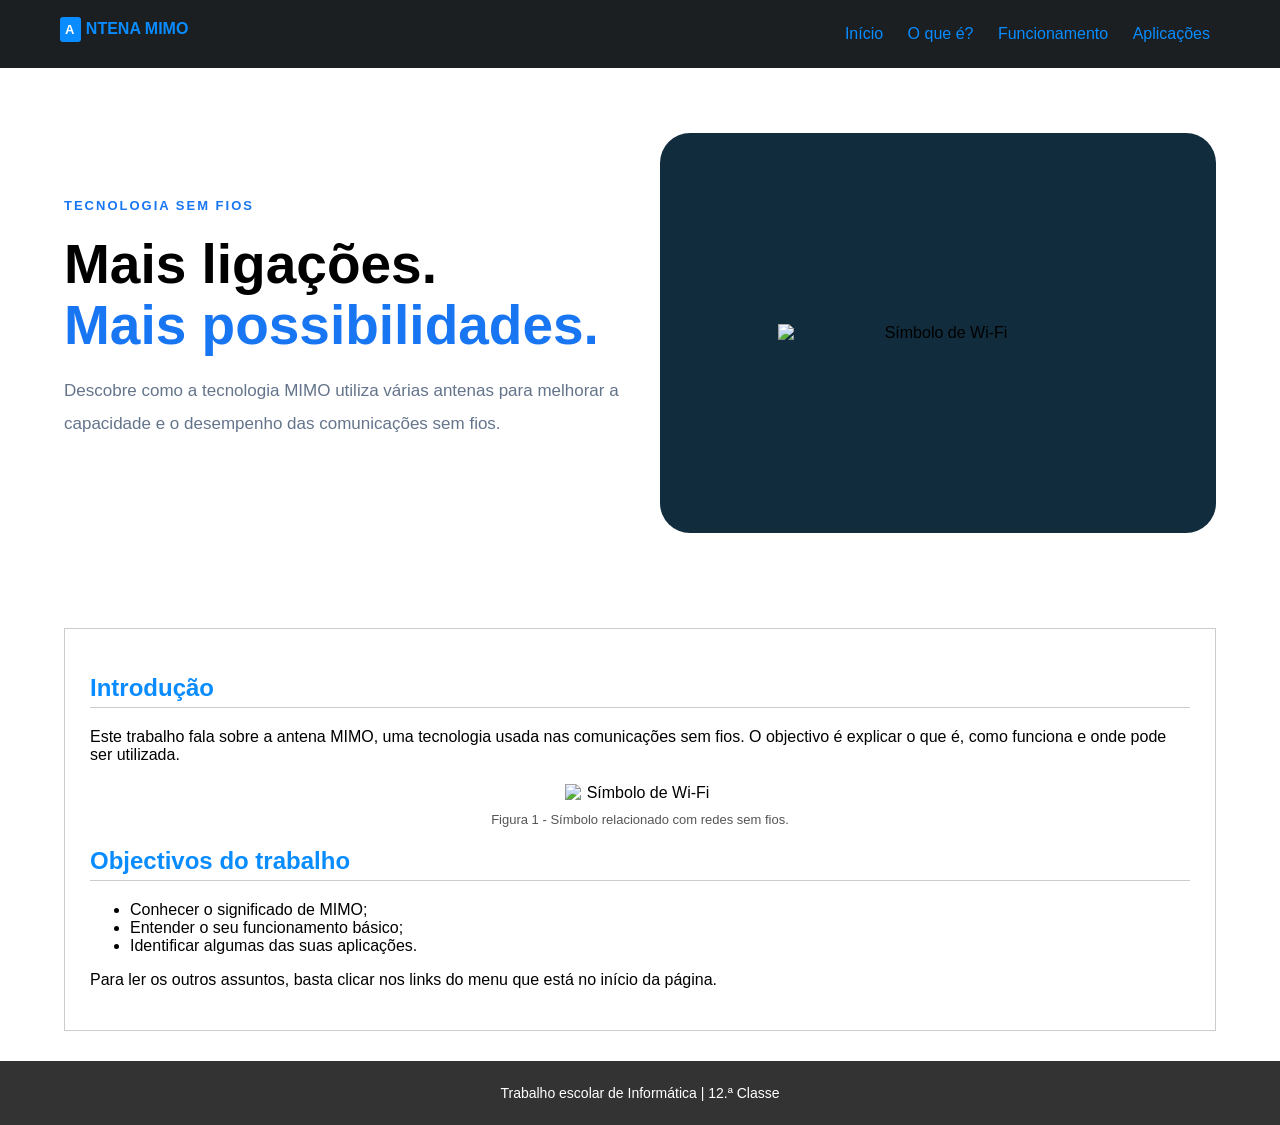
==== index.html @ bcbbe99d "commit" ====
<!doctype html>
<html lang="pt">
  <head>
    <meta charset="UTF-8" />
    <meta name="viewport" content="width=device-width, initial-scale=1.0" />
    <title>Antena MIMO - Página Inicial</title>
    <link rel="stylesheet" href="css/style.css" />
  </head>
  <body>
    <nav>
      <div class="titulo"><span>A</span> NTENA MIMO</div>
      <div>
        <a href="index.html">Início</a>
        <a href="o-que-e.html">O que é?</a>
        <a href="funcionamento.html">Funcionamento</a>
        <a href="aplicacoes.html">Aplicações</a>
      </div>
    </nav>

    <header class="cabecalho">
      <div class="titulo">
        <span>TECNOLOGIA SEM FIOS</span>

        <h1>
          Mais ligações.<br />
          <strong>Mais possibilidades.</strong>
        </h1>

        <p>
          Descobre como a tecnologia MIMO utiliza várias antenas para melhorar a
          capacidade e o desempenho das comunicações sem fios.
        </p>
      </div>

      <div class="imagem">
        <img
          src="https://upload.wikimedia.org/wikipedia/commons/thumb/3/3b/WiFi_Logo.svg/320px-WiFi_Logo.svg.png"
          alt="Símbolo de Wi-Fi"
        />
      </div>
    </header>

    <main>
      <h2>Introdução</h2>
      <p>
        Este trabalho fala sobre a antena MIMO, uma tecnologia usada nas
        comunicações sem fios. O objectivo é explicar o que é, como funciona e
        onde pode ser utilizada.
      </p>

      <div class="imagem">
        <img
          src="https://upload.wikimedia.org/wikipedia/commons/thumb/3/3b/WiFi_Logo.svg/320px-WiFi_Logo.svg.png"
          alt="Símbolo de Wi-Fi"
        />
        <p>Figura 1 - Símbolo relacionado com redes sem fios.</p>
      </div>

      <h2>Objectivos do trabalho</h2>
      <ul>
        <li>Conhecer o significado de MIMO;</li>
        <li>Entender o seu funcionamento básico;</li>
        <li>Identificar algumas das suas aplicações.</li>
      </ul>
      <p>
        Para ler os outros assuntos, basta clicar nos links do menu que está no
        início da página.
      </p>
    </main>

    <footer>
      <p>Trabalho escolar de Informática | 12.ª Classe</p>
    </footer>
  </body>
</html>
---- css/style.css ----
body {
  font-family: Arial, sans-serif;
  margin: 0;
}

nav {
  display: flex;
  justify-content: space-between;
  background-color: #1b1f22;

  padding: 20px 60px;
}

nav .titulo span {
  background-color: #098cff;
  padding: 5px 5px;
  border-radius: 3px;
  color: white;
}

nav .titulo {
  color: #098cff;
  font-weight: bold;
}

nav a {
  color: #098cff;
  text-decoration: none;
  display: inline-block;
  margin: 5px 10px;
}

nav a:hover {
  text-decoration: underline;
}

.cabecalho {
  display: flex;
  align-items: center;
  justify-content: space-between;
  gap: 40px;
  padding: 45px 5%;
}

.titulo {
  flex: 1;
}

.titulo span {
  color: #1976f3;
  font-size: 13px;
  font-weight: bold;
  letter-spacing: 2px;
}

.titulo h1 {
  font-size: 55px;
  line-height: 1.1;
  margin: 20px 0;
}

.titulo h1 strong {
  color: #1976f3;
}

.titulo p {
  color: #64748b;
  font-size: 17px;
  line-height: 1.9;
  margin-bottom: 30px;
}

.cabecalho .imagem {
  flex: 1;
  background-color: #102c3d;
  min-height: 400px;
  border-radius: 30px;
  display: flex;
  align-items: center;
  justify-content: center;
}

.cabecalho .imagem img {
  width: 70%;
  max-width: 320px;
}

main {
  background-color: white;
  width: 90%;
  max-width: 1400px;
  margin: 30px auto;
  padding: 25px;
  border: 1px solid #cccccc;
  box-sizing: border-box;
}

main img {
  max-width: 100%;
  height: auto;
  display: block;
  margin: 0 auto;
}

.imagem {
  max-width: 100%;
  text-align: center;
  margin: 25px auto;
}

.imagem p {
  margin-top: 10px;
  font-size: 14px;
}

h2 {
  color: #098cff;
  border-bottom: 1px solid #cccccc;
  padding-bottom: 5px;
}

h3 {
  color: #333333;
}

.imagem {
  text-align: center;
  margin: 20px 0;
}

.imagem img {
  width: 150px;
  max-width: 100%;
}

.imagem p,
.legenda {
  font-size: 13px;
  color: #555555;
}

.nota {
  background-color: #f2f6fa;
  border-left: 4px solid #098cff;
  padding: 10px;
  margin-top: 20px;
}

.esquema {
  text-align: center;
  margin: 25px 0 10px;
}

.equipamento {
  display: inline-block;
  background-color: #e4edf5;
  border: 1px solid #098cff;
  padding: 15px;
  margin: 5px;
}

.seta {
  color: #098cff;
  font-weight: bold;
}

footer {
  background-color: #333333;
  color: white;
  text-align: center;
  padding: 10px;
  font-size: 14px;
}

@media (max-width: 600px) {
  main {
    margin: 10px;
    padding: 15px;
  }

  nav a {
    margin: 5px;
  }
}
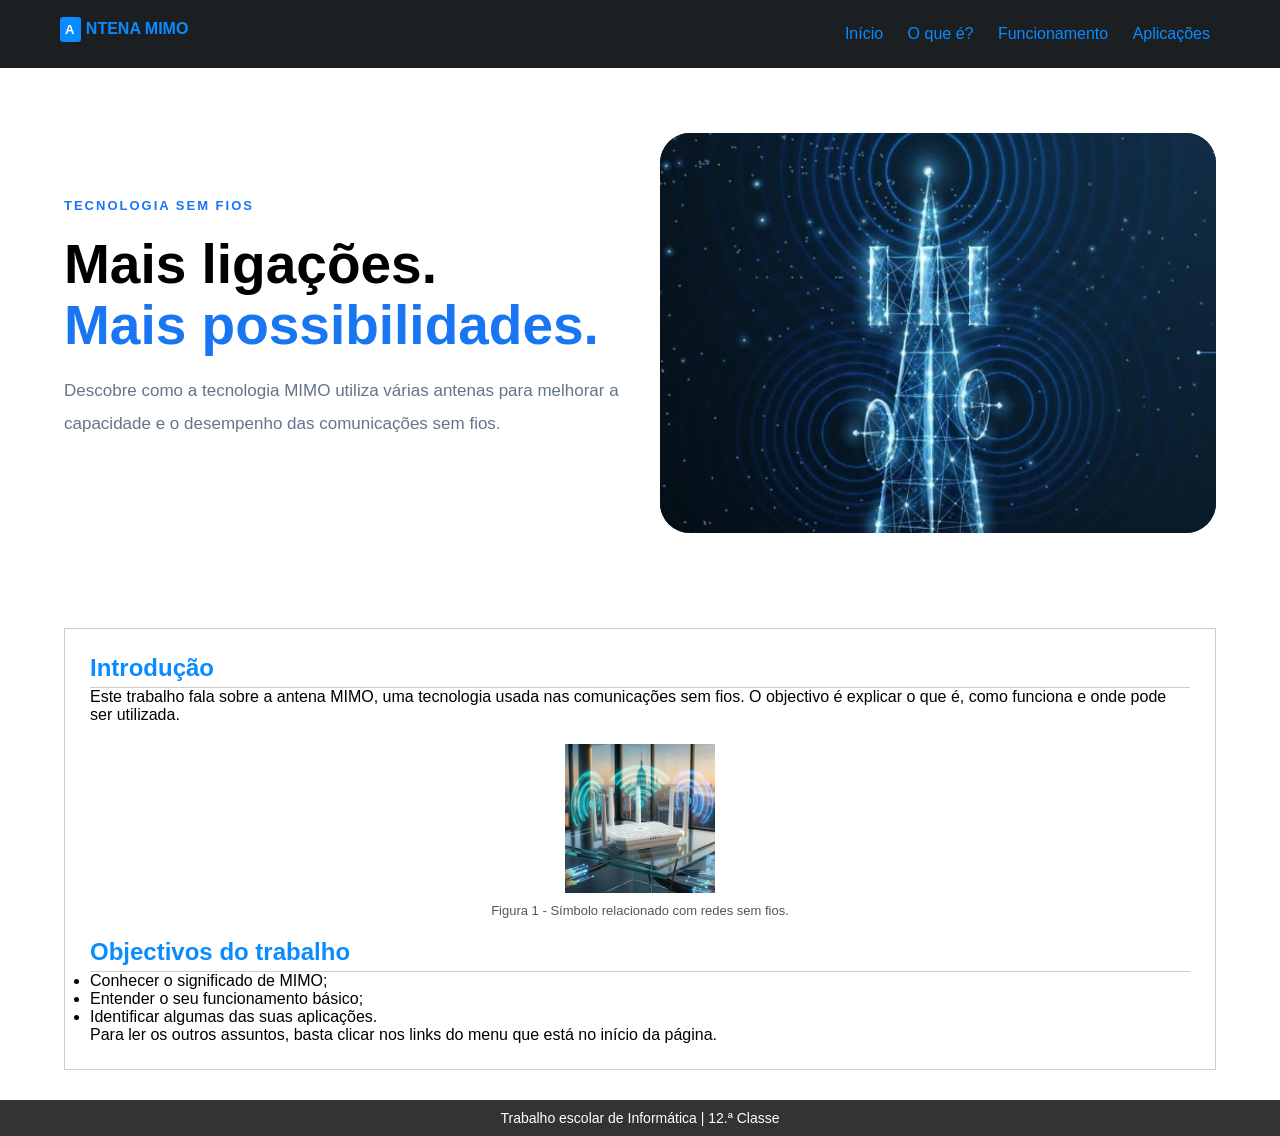
==== commit 4963422e: "commit" ====
--- a/index.html
+++ b/index.html
@@ -1,75 +1,69 @@
-<!doctype html>
-<html lang="pt">
-  <head>
-    <meta charset="UTF-8" />
-    <meta name="viewport" content="width=device-width, initial-scale=1.0" />
-    <title>Antena MIMO - Página Inicial</title>
-    <link rel="stylesheet" href="css/style.css" />
-  </head>
-  <body>
-    <nav>
-      <div class="titulo"><span>A</span> NTENA MIMO</div>
-      <div>
-        <a href="index.html">Início</a>
-        <a href="o-que-e.html">O que é?</a>
-        <a href="funcionamento.html">Funcionamento</a>
-        <a href="aplicacoes.html">Aplicações</a>
-      </div>
-    </nav>
-
-    <header class="cabecalho">
-      <div class="titulo">
-        <span>TECNOLOGIA SEM FIOS</span>
-
-        <h1>
-          Mais ligações.<br />
-          <strong>Mais possibilidades.</strong>
-        </h1>
-
-        <p>
-          Descobre como a tecnologia MIMO utiliza várias antenas para melhorar a
-          capacidade e o desempenho das comunicações sem fios.
-        </p>
-      </div>
-
-      <div class="imagem">
-        <img
-          src="https://upload.wikimedia.org/wikipedia/commons/thumb/3/3b/WiFi_Logo.svg/320px-WiFi_Logo.svg.png"
-          alt="Símbolo de Wi-Fi"
-        />
-      </div>
-    </header>
-
-    <main>
-      <h2>Introdução</h2>
-      <p>
-        Este trabalho fala sobre a antena MIMO, uma tecnologia usada nas
-        comunicações sem fios. O objectivo é explicar o que é, como funciona e
-        onde pode ser utilizada.
-      </p>
-
-      <div class="imagem">
-        <img
-          src="https://upload.wikimedia.org/wikipedia/commons/thumb/3/3b/WiFi_Logo.svg/320px-WiFi_Logo.svg.png"
-          alt="Símbolo de Wi-Fi"
-        />
-        <p>Figura 1 - Símbolo relacionado com redes sem fios.</p>
-      </div>
-
-      <h2>Objectivos do trabalho</h2>
-      <ul>
-        <li>Conhecer o significado de MIMO;</li>
-        <li>Entender o seu funcionamento básico;</li>
-        <li>Identificar algumas das suas aplicações.</li>
-      </ul>
-      <p>
-        Para ler os outros assuntos, basta clicar nos links do menu que está no
-        início da página.
-      </p>
-    </main>
-
-    <footer>
-      <p>Trabalho escolar de Informática | 12.ª Classe</p>
-    </footer>
-  </body>
-</html>
+<!doctype html>
+<html lang="pt">
+  <head>
+    <meta charset="UTF-8" />
+    <meta name="viewport" content="width=device-width, initial-scale=1.0" />
+    <title>Antena MIMO - Página Inicial</title>
+    <link rel="stylesheet" href="css/style.css" />
+  </head>
+  <body>
+    <nav>
+      <div class="titulo"><span>A</span> NTENA MIMO</div>
+      <div>
+        <a href="index.html">Início</a>
+        <a href="o-que-e.html">O que é?</a>
+        <a href="funcionamento.html">Funcionamento</a>
+        <a href="aplicacoes.html">Aplicações</a>
+      </div>
+    </nav>
+
+    <header class="cabecalho">
+      <div class="titulo">
+        <span>TECNOLOGIA SEM FIOS</span>
+
+        <h1>
+          Mais ligações.<br />
+          <strong>Mais possibilidades.</strong>
+        </h1>
+
+        <p>
+          Descobre como a tecnologia MIMO utiliza várias antenas para melhorar a
+          capacidade e o desempenho das comunicações sem fios.
+        </p>
+      </div>
+
+      <div class="imagem">
+        <img src="img/1.jpeg" alt="Imagem ilustrativa de antenas MIMO" />
+      </div>
+    </header>
+
+    <main>
+      <h2>Introdução</h2>
+      <p>
+        Este trabalho fala sobre a antena MIMO, uma tecnologia usada nas
+        comunicações sem fios. O objectivo é explicar o que é, como funciona e
+        onde pode ser utilizada.
+      </p>
+
+      <div class="imagem">
+        <img src="img/2.jpeg" alt="Símbolo de Wi-Fi" />
+        <p>Figura 1 - Símbolo relacionado com redes sem fios.</p>
+      </div>
+
+      <h2>Objectivos do trabalho</h2>
+      <ul>
+        <li>Conhecer o significado de MIMO;</li>
+        <li>Entender o seu funcionamento básico;</li>
+        <li>Identificar algumas das suas aplicações.</li>
+      </ul>
+      <p>
+        Para ler os outros assuntos, basta clicar nos links do menu que está no
+        início da página.
+      </p>
+    </main>
+
+    <footer>
+      <p>Trabalho escolar de Informática | 12.ª Classe</p>
+    </footer>
+  </body>
+</html>
--- a/css/style.css
+++ b/css/style.css
@@ -1,184 +1,187 @@
-body {
-  font-family: Arial, sans-serif;
-  margin: 0;
-}
-
-nav {
-  display: flex;
-  justify-content: space-between;
-  background-color: #1b1f22;
-
-  padding: 20px 60px;
-}
-
-nav .titulo span {
-  background-color: #098cff;
-  padding: 5px 5px;
-  border-radius: 3px;
-  color: white;
-}
-
-nav .titulo {
-  color: #098cff;
-  font-weight: bold;
-}
-
-nav a {
-  color: #098cff;
-  text-decoration: none;
-  display: inline-block;
-  margin: 5px 10px;
-}
-
-nav a:hover {
-  text-decoration: underline;
-}
-
-.cabecalho {
-  display: flex;
-  align-items: center;
-  justify-content: space-between;
-  gap: 40px;
-  padding: 45px 5%;
-}
-
-.titulo {
-  flex: 1;
-}
-
-.titulo span {
-  color: #1976f3;
-  font-size: 13px;
-  font-weight: bold;
-  letter-spacing: 2px;
-}
-
-.titulo h1 {
-  font-size: 55px;
-  line-height: 1.1;
-  margin: 20px 0;
-}
-
-.titulo h1 strong {
-  color: #1976f3;
-}
-
-.titulo p {
-  color: #64748b;
-  font-size: 17px;
-  line-height: 1.9;
-  margin-bottom: 30px;
-}
-
-.cabecalho .imagem {
-  flex: 1;
-  background-color: #102c3d;
-  min-height: 400px;
-  border-radius: 30px;
-  display: flex;
-  align-items: center;
-  justify-content: center;
-}
-
-.cabecalho .imagem img {
-  width: 70%;
-  max-width: 320px;
-}
-
-main {
-  background-color: white;
-  width: 90%;
-  max-width: 1400px;
-  margin: 30px auto;
-  padding: 25px;
-  border: 1px solid #cccccc;
-  box-sizing: border-box;
-}
-
-main img {
-  max-width: 100%;
-  height: auto;
-  display: block;
-  margin: 0 auto;
-}
-
-.imagem {
-  max-width: 100%;
-  text-align: center;
-  margin: 25px auto;
-}
-
-.imagem p {
-  margin-top: 10px;
-  font-size: 14px;
-}
-
-h2 {
-  color: #098cff;
-  border-bottom: 1px solid #cccccc;
-  padding-bottom: 5px;
-}
-
-h3 {
-  color: #333333;
-}
-
-.imagem {
-  text-align: center;
-  margin: 20px 0;
-}
-
-.imagem img {
-  width: 150px;
-  max-width: 100%;
-}
-
-.imagem p,
-.legenda {
-  font-size: 13px;
-  color: #555555;
-}
-
-.nota {
-  background-color: #f2f6fa;
-  border-left: 4px solid #098cff;
-  padding: 10px;
-  margin-top: 20px;
-}
-
-.esquema {
-  text-align: center;
-  margin: 25px 0 10px;
-}
-
-.equipamento {
-  display: inline-block;
-  background-color: #e4edf5;
-  border: 1px solid #098cff;
-  padding: 15px;
-  margin: 5px;
-}
-
-.seta {
-  color: #098cff;
-  font-weight: bold;
-}
-
-footer {
-  background-color: #333333;
-  color: white;
-  text-align: center;
-  padding: 10px;
-  font-size: 14px;
-}
-
-@media (max-width: 600px) {
-  main {
-    margin: 10px;
-    padding: 15px;
-  }
-
-  nav a {
-    margin: 5px;
-  }
-}
+* {
+  font-family: Arial, sans-serif;
+  margin: 0;
+  padding: 0;
+}
+
+nav {
+  display: flex;
+  justify-content: space-between;
+  background-color: #1b1f22;
+
+  padding: 20px 60px;
+}
+
+nav .titulo span {
+  background-color: #098cff;
+  padding: 5px 5px;
+  border-radius: 3px;
+  color: white;
+}
+
+nav .titulo {
+  color: #098cff;
+  font-weight: bold;
+}
+
+nav a {
+  color: #098cff;
+  text-decoration: none;
+  display: inline-block;
+  margin: 5px 10px;
+}
+
+nav a:hover {
+  text-decoration: underline;
+}
+
+.cabecalho {
+  display: flex;
+  align-items: center;
+  justify-content: space-between;
+  gap: 40px;
+  padding: 45px 5%;
+}
+
+.titulo {
+  flex: 1;
+}
+
+.titulo span {
+  color: #1976f3;
+  font-size: 13px;
+  font-weight: bold;
+  letter-spacing: 2px;
+}
+
+.titulo h1 {
+  font-size: 55px;
+  line-height: 1.1;
+  margin: 20px 0;
+}
+
+.titulo h1 strong {
+  color: #1976f3;
+}
+
+.titulo p {
+  color: #64748b;
+  font-size: 17px;
+  line-height: 1.9;
+  margin-bottom: 30px;
+}
+
+.cabecalho .imagem {
+  flex: 1;
+  background-color: #102c3d;
+  min-height: 400px;
+  border-radius: 30px;
+  display: flex;
+  align-items: center;
+
+  justify-content: center;
+}
+.cabecalho .imagem img {
+  width: 100%;
+  height: 400px;
+  border-radius: 30px;
+  object-fit: cover;
+}
+
+main {
+  background-color: white;
+  width: 90%;
+  max-width: 1400px;
+  margin: 30px auto;
+  padding: 25px;
+  border: 1px solid #cccccc;
+  box-sizing: border-box;
+}
+
+main img {
+  max-width: 100%;
+  height: auto;
+  display: block;
+  margin: 0 auto;
+}
+
+.imagem {
+  max-width: 100%;
+  text-align: center;
+  margin: 25px auto;
+}
+
+.imagem p {
+  margin-top: 10px;
+  font-size: 14px;
+}
+
+h2 {
+  color: #098cff;
+  border-bottom: 1px solid #cccccc;
+  padding-bottom: 5px;
+}
+
+h3 {
+  color: #333333;
+}
+
+.imagem {
+  text-align: center;
+  margin: 20px 0;
+}
+
+.imagem img {
+  width: 150px;
+  max-width: 100%;
+}
+
+.imagem p,
+.legenda {
+  font-size: 13px;
+  color: #555555;
+}
+
+.nota {
+  background-color: #f2f6fa;
+  border-left: 4px solid #098cff;
+  padding: 10px;
+  margin-top: 20px;
+}
+
+.esquema {
+  text-align: center;
+  margin: 25px 0 10px;
+}
+
+.equipamento {
+  display: inline-block;
+  background-color: #e4edf5;
+  border: 1px solid #098cff;
+  padding: 15px;
+  margin: 5px;
+}
+
+.seta {
+  color: #098cff;
+  font-weight: bold;
+}
+
+footer {
+  background-color: #333333;
+  color: white;
+  text-align: center;
+  padding: 10px;
+  font-size: 14px;
+}
+
+@media (max-width: 600px) {
+  main {
+    margin: 10px;
+    padding: 15px;
+  }
+
+  nav a {
+    margin: 5px;
+  }
+}
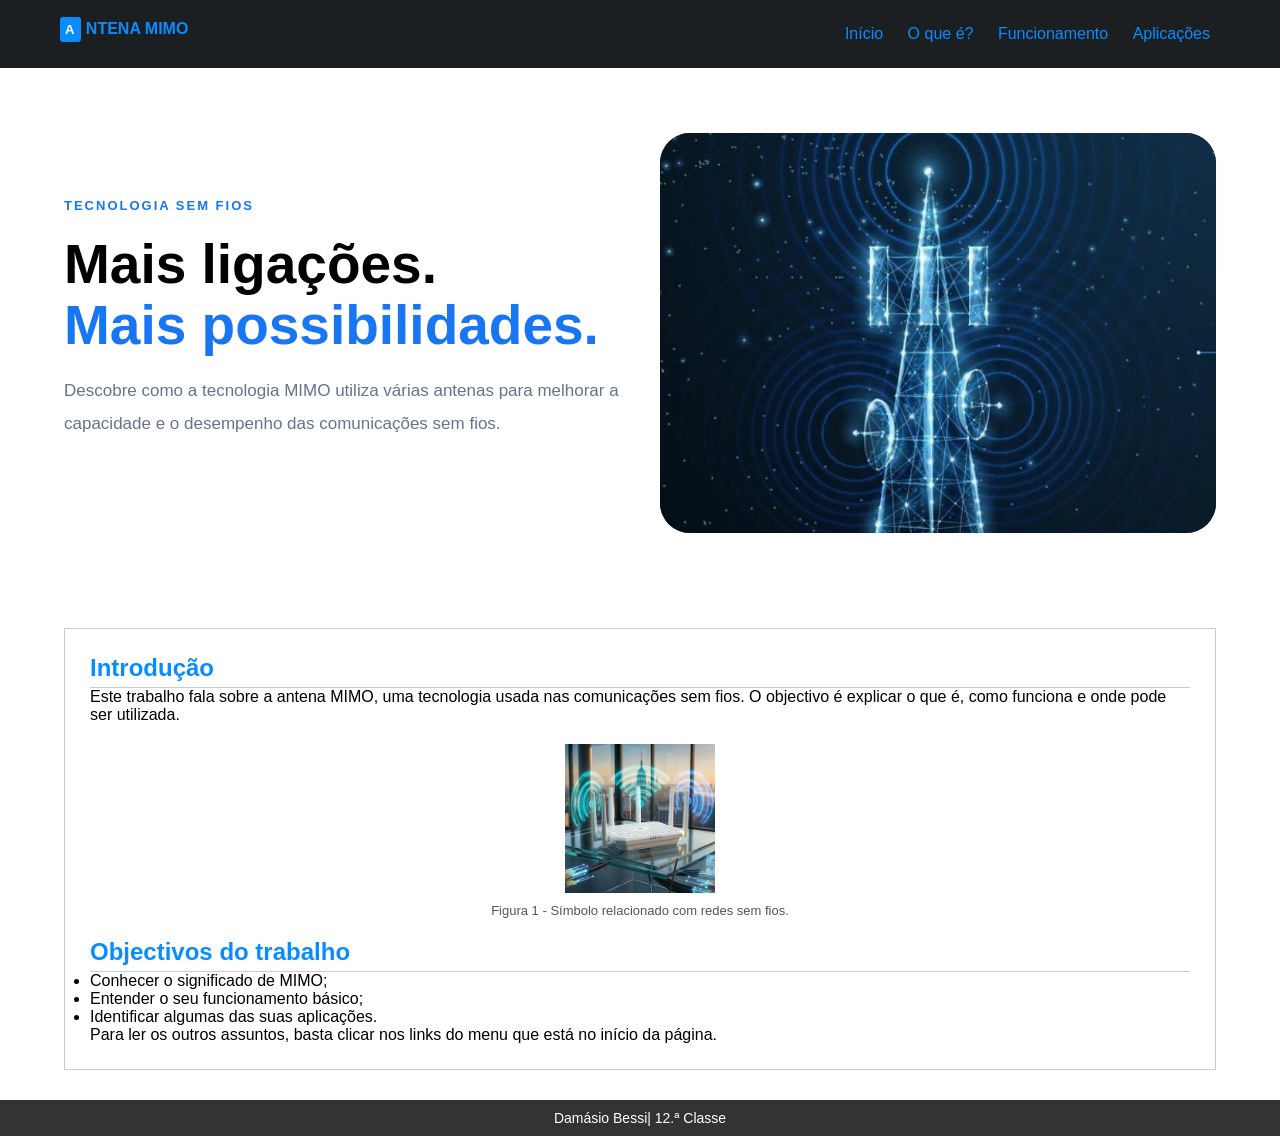
==== commit e59bffbd: "commit" ====
--- a/index.html
+++ b/index.html
@@ -1,69 +1,69 @@
-<!doctype html>
-<html lang="pt">
-  <head>
-    <meta charset="UTF-8" />
-    <meta name="viewport" content="width=device-width, initial-scale=1.0" />
-    <title>Antena MIMO - Página Inicial</title>
-    <link rel="stylesheet" href="css/style.css" />
-  </head>
-  <body>
-    <nav>
-      <div class="titulo"><span>A</span> NTENA MIMO</div>
-      <div>
-        <a href="index.html">Início</a>
-        <a href="o-que-e.html">O que é?</a>
-        <a href="funcionamento.html">Funcionamento</a>
-        <a href="aplicacoes.html">Aplicações</a>
-      </div>
-    </nav>
-
-    <header class="cabecalho">
-      <div class="titulo">
-        <span>TECNOLOGIA SEM FIOS</span>
-
-        <h1>
-          Mais ligações.<br />
-          <strong>Mais possibilidades.</strong>
-        </h1>
-
-        <p>
-          Descobre como a tecnologia MIMO utiliza várias antenas para melhorar a
-          capacidade e o desempenho das comunicações sem fios.
-        </p>
-      </div>
-
-      <div class="imagem">
-        <img src="img/1.jpeg" alt="Imagem ilustrativa de antenas MIMO" />
-      </div>
-    </header>
-
-    <main>
-      <h2>Introdução</h2>
-      <p>
-        Este trabalho fala sobre a antena MIMO, uma tecnologia usada nas
-        comunicações sem fios. O objectivo é explicar o que é, como funciona e
-        onde pode ser utilizada.
-      </p>
-
-      <div class="imagem">
-        <img src="img/2.jpeg" alt="Símbolo de Wi-Fi" />
-        <p>Figura 1 - Símbolo relacionado com redes sem fios.</p>
-      </div>
-
-      <h2>Objectivos do trabalho</h2>
-      <ul>
-        <li>Conhecer o significado de MIMO;</li>
-        <li>Entender o seu funcionamento básico;</li>
-        <li>Identificar algumas das suas aplicações.</li>
-      </ul>
-      <p>
-        Para ler os outros assuntos, basta clicar nos links do menu que está no
-        início da página.
-      </p>
-    </main>
-
-    <footer>
-      <p>Trabalho escolar de Informática | 12.ª Classe</p>
-    </footer>
-  </body>
-</html>
+<!doctype html>
+<html lang="pt">
+  <head>
+    <meta charset="UTF-8" />
+    <meta name="viewport" content="width=device-width, initial-scale=1.0" />
+    <title>Antena MIMO - Página Inicial</title>
+    <link rel="stylesheet" href="css/style.css" />
+  </head>
+  <body>
+    <nav>
+      <div class="titulo"><span>A</span> NTENA MIMO</div>
+      <div>
+        <a href="index.html">Início</a>
+        <a href="o-que-e.html">O que é?</a>
+        <a href="funcionamento.html">Funcionamento</a>
+        <a href="aplicacoes.html">Aplicações</a>
+      </div>
+    </nav>
+
+    <header class="cabecalho">
+      <div class="titulo">
+        <span>TECNOLOGIA SEM FIOS</span>
+
+        <h1>
+          Mais ligações.<br />
+          <strong>Mais possibilidades.</strong>
+        </h1>
+
+        <p>
+          Descobre como a tecnologia MIMO utiliza várias antenas para melhorar a
+          capacidade e o desempenho das comunicações sem fios.
+        </p>
+      </div>
+
+      <div class="imagem">
+        <img src="img/1.jpeg" alt="Imagem ilustrativa de antenas MIMO" />
+      </div>
+    </header>
+
+    <main>
+      <h2>Introdução</h2>
+      <p>
+        Este trabalho fala sobre a antena MIMO, uma tecnologia usada nas
+        comunicações sem fios. O objectivo é explicar o que é, como funciona e
+        onde pode ser utilizada.
+      </p>
+
+      <div class="imagem">
+        <img src="img/2.jpeg" alt="Símbolo de Wi-Fi" />
+        <p>Figura 1 - Símbolo relacionado com redes sem fios.</p>
+      </div>
+
+      <h2>Objectivos do trabalho</h2>
+      <ul>
+        <li>Conhecer o significado de MIMO;</li>
+        <li>Entender o seu funcionamento básico;</li>
+        <li>Identificar algumas das suas aplicações.</li>
+      </ul>
+      <p>
+        Para ler os outros assuntos, basta clicar nos links do menu que está no
+        início da página.
+      </p>
+    </main>
+
+    <footer>
+      <p>Damásio Bessi| 12.ª Classe</p>
+    </footer>
+  </body>
+</html>
--- a/css/style.css
+++ b/css/style.css
@@ -1,187 +1,187 @@
-* {
-  font-family: Arial, sans-serif;
-  margin: 0;
-  padding: 0;
-}
-
-nav {
-  display: flex;
-  justify-content: space-between;
-  background-color: #1b1f22;
-
-  padding: 20px 60px;
-}
-
-nav .titulo span {
-  background-color: #098cff;
-  padding: 5px 5px;
-  border-radius: 3px;
-  color: white;
-}
-
-nav .titulo {
-  color: #098cff;
-  font-weight: bold;
-}
-
-nav a {
-  color: #098cff;
-  text-decoration: none;
-  display: inline-block;
-  margin: 5px 10px;
-}
-
-nav a:hover {
-  text-decoration: underline;
-}
-
-.cabecalho {
-  display: flex;
-  align-items: center;
-  justify-content: space-between;
-  gap: 40px;
-  padding: 45px 5%;
-}
-
-.titulo {
-  flex: 1;
-}
-
-.titulo span {
-  color: #1976f3;
-  font-size: 13px;
-  font-weight: bold;
-  letter-spacing: 2px;
-}
-
-.titulo h1 {
-  font-size: 55px;
-  line-height: 1.1;
-  margin: 20px 0;
-}
-
-.titulo h1 strong {
-  color: #1976f3;
-}
-
-.titulo p {
-  color: #64748b;
-  font-size: 17px;
-  line-height: 1.9;
-  margin-bottom: 30px;
-}
-
-.cabecalho .imagem {
-  flex: 1;
-  background-color: #102c3d;
-  min-height: 400px;
-  border-radius: 30px;
-  display: flex;
-  align-items: center;
-
-  justify-content: center;
-}
-.cabecalho .imagem img {
-  width: 100%;
-  height: 400px;
-  border-radius: 30px;
-  object-fit: cover;
-}
-
-main {
-  background-color: white;
-  width: 90%;
-  max-width: 1400px;
-  margin: 30px auto;
-  padding: 25px;
-  border: 1px solid #cccccc;
-  box-sizing: border-box;
-}
-
-main img {
-  max-width: 100%;
-  height: auto;
-  display: block;
-  margin: 0 auto;
-}
-
-.imagem {
-  max-width: 100%;
-  text-align: center;
-  margin: 25px auto;
-}
-
-.imagem p {
-  margin-top: 10px;
-  font-size: 14px;
-}
-
-h2 {
-  color: #098cff;
-  border-bottom: 1px solid #cccccc;
-  padding-bottom: 5px;
-}
-
-h3 {
-  color: #333333;
-}
-
-.imagem {
-  text-align: center;
-  margin: 20px 0;
-}
-
-.imagem img {
-  width: 150px;
-  max-width: 100%;
-}
-
-.imagem p,
-.legenda {
-  font-size: 13px;
-  color: #555555;
-}
-
-.nota {
-  background-color: #f2f6fa;
-  border-left: 4px solid #098cff;
-  padding: 10px;
-  margin-top: 20px;
-}
-
-.esquema {
-  text-align: center;
-  margin: 25px 0 10px;
-}
-
-.equipamento {
-  display: inline-block;
-  background-color: #e4edf5;
-  border: 1px solid #098cff;
-  padding: 15px;
-  margin: 5px;
-}
-
-.seta {
-  color: #098cff;
-  font-weight: bold;
-}
-
-footer {
-  background-color: #333333;
-  color: white;
-  text-align: center;
-  padding: 10px;
-  font-size: 14px;
-}
-
-@media (max-width: 600px) {
-  main {
-    margin: 10px;
-    padding: 15px;
-  }
-
-  nav a {
-    margin: 5px;
-  }
-}
+* {
+  font-family: Arial, sans-serif;
+  margin: 0;
+  padding: 0;
+}
+
+nav {
+  display: flex;
+  justify-content: space-between;
+  background-color: #1b1f22;
+
+  padding: 20px 60px;
+}
+
+nav .titulo span {
+  background-color: #098cff;
+  padding: 5px 5px;
+  border-radius: 3px;
+  color: white;
+}
+
+nav .titulo {
+  color: #098cff;
+  font-weight: bold;
+}
+
+nav a {
+  color: #098cff;
+  text-decoration: none;
+  display: inline-block;
+  margin: 5px 10px;
+}
+
+nav a:hover {
+  text-decoration: underline;
+}
+
+.cabecalho {
+  display: flex;
+  align-items: center;
+  justify-content: space-between;
+  gap: 40px;
+  padding: 45px 5%;
+}
+
+.titulo {
+  flex: 1;
+}
+
+.titulo span {
+  color: #1976f3;
+  font-size: 13px;
+  font-weight: bold;
+  letter-spacing: 2px;
+}
+
+.titulo h1 {
+  font-size: 55px;
+  line-height: 1.1;
+  margin: 20px 0;
+}
+
+.titulo h1 strong {
+  color: #1976f3;
+}
+
+.titulo p {
+  color: #64748b;
+  font-size: 17px;
+  line-height: 1.9;
+  margin-bottom: 30px;
+}
+
+.cabecalho .imagem {
+  flex: 1;
+  background-color: #102c3d;
+  min-height: 400px;
+  border-radius: 30px;
+  display: flex;
+  align-items: center;
+
+  justify-content: center;
+}
+.cabecalho .imagem img {
+  width: 100%;
+  height: 400px;
+  border-radius: 30px;
+  object-fit: cover;
+}
+
+main {
+  background-color: white;
+  width: 90%;
+  max-width: 1400px;
+  margin: 30px auto;
+  padding: 25px;
+  border: 1px solid #cccccc;
+  box-sizing: border-box;
+}
+
+main img {
+  max-width: 100%;
+  height: auto;
+  display: block;
+  margin: 0 auto;
+}
+
+.imagem {
+  max-width: 100%;
+  text-align: center;
+  margin: 25px auto;
+}
+
+.imagem p {
+  margin-top: 10px;
+  font-size: 14px;
+}
+
+h2 {
+  color: #098cff;
+  border-bottom: 1px solid #cccccc;
+  padding-bottom: 5px;
+}
+
+h3 {
+  color: #333333;
+}
+
+.imagem {
+  text-align: center;
+  margin: 20px 0;
+}
+
+.imagem img {
+  width: 150px;
+  max-width: 100%;
+}
+
+.imagem p,
+.legenda {
+  font-size: 13px;
+  color: #555555;
+}
+
+.nota {
+  background-color: #f2f6fa;
+  border-left: 4px solid #098cff;
+  padding: 10px;
+  margin-top: 20px;
+}
+
+.esquema {
+  text-align: center;
+  margin: 25px 0 10px;
+}
+
+.equipamento {
+  display: inline-block;
+  background-color: #e4edf5;
+  border: 1px solid #098cff;
+  padding: 15px;
+  margin: 5px;
+}
+
+.seta {
+  color: #098cff;
+  font-weight: bold;
+}
+
+footer {
+  background-color: #333333;
+  color: white;
+  text-align: center;
+  padding: 10px;
+  font-size: 14px;
+}
+
+@media (max-width: 600px) {
+  main {
+    margin: 10px;
+    padding: 15px;
+  }
+
+  nav a {
+    margin: 5px;
+  }
+}
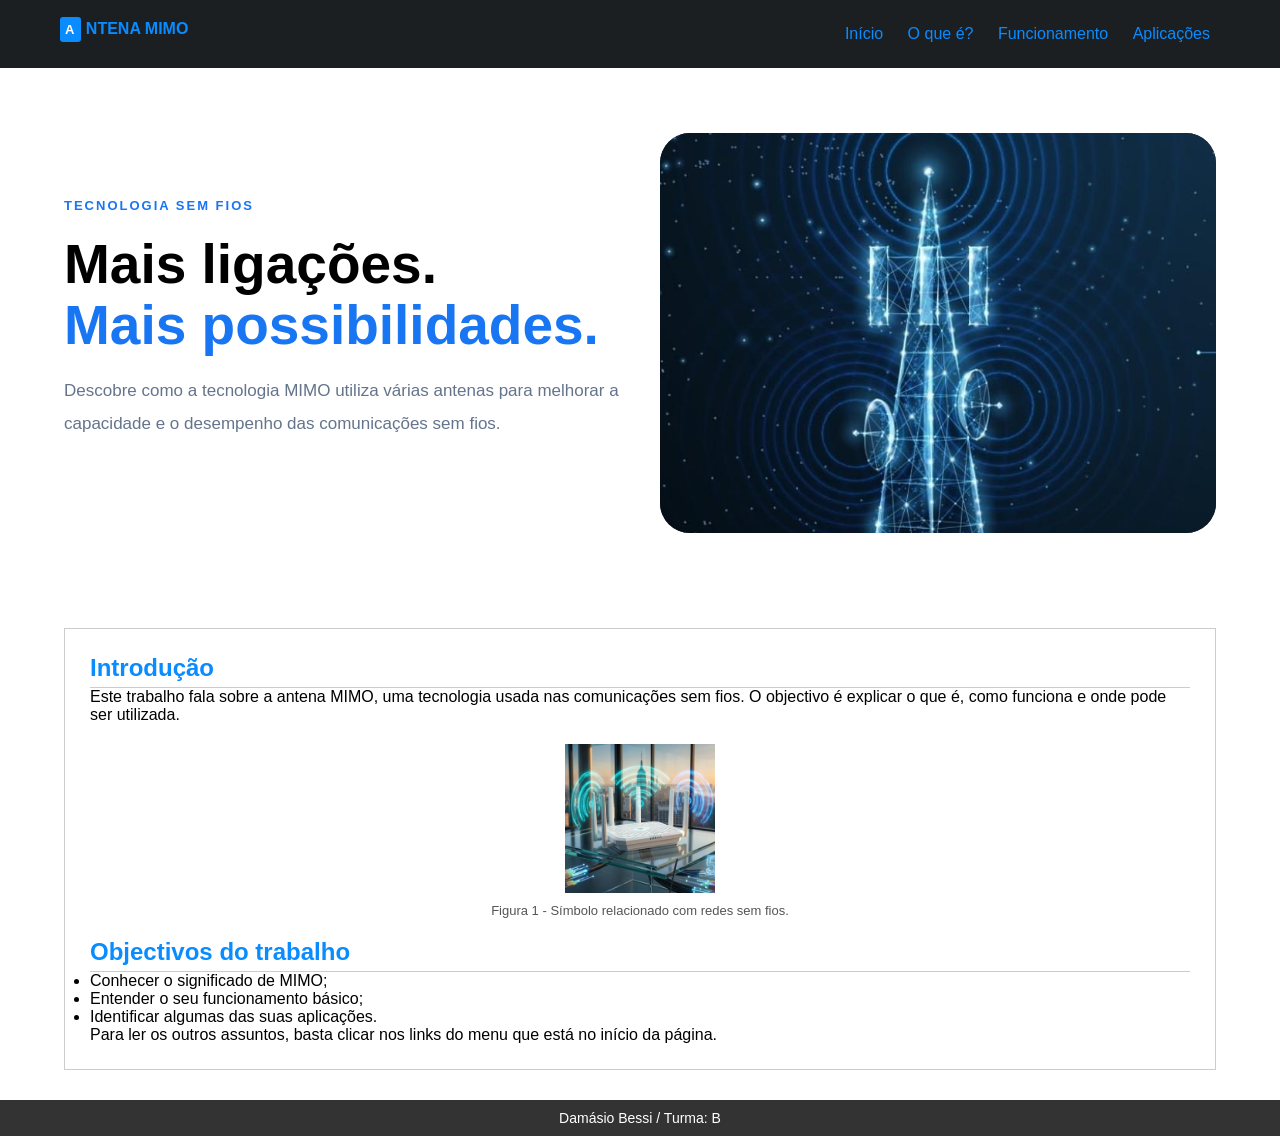
==== commit 7da2679e: "commit" ====
--- a/index.html
+++ b/index.html
@@ -63,7 +63,7 @@
     </main>
 
     <footer>
-      <p>Damásio Bessi| 12.ª Classe</p>
+      <p>Damásio Bessi / Turma: B</p>
     </footer>
   </body>
 </html>
